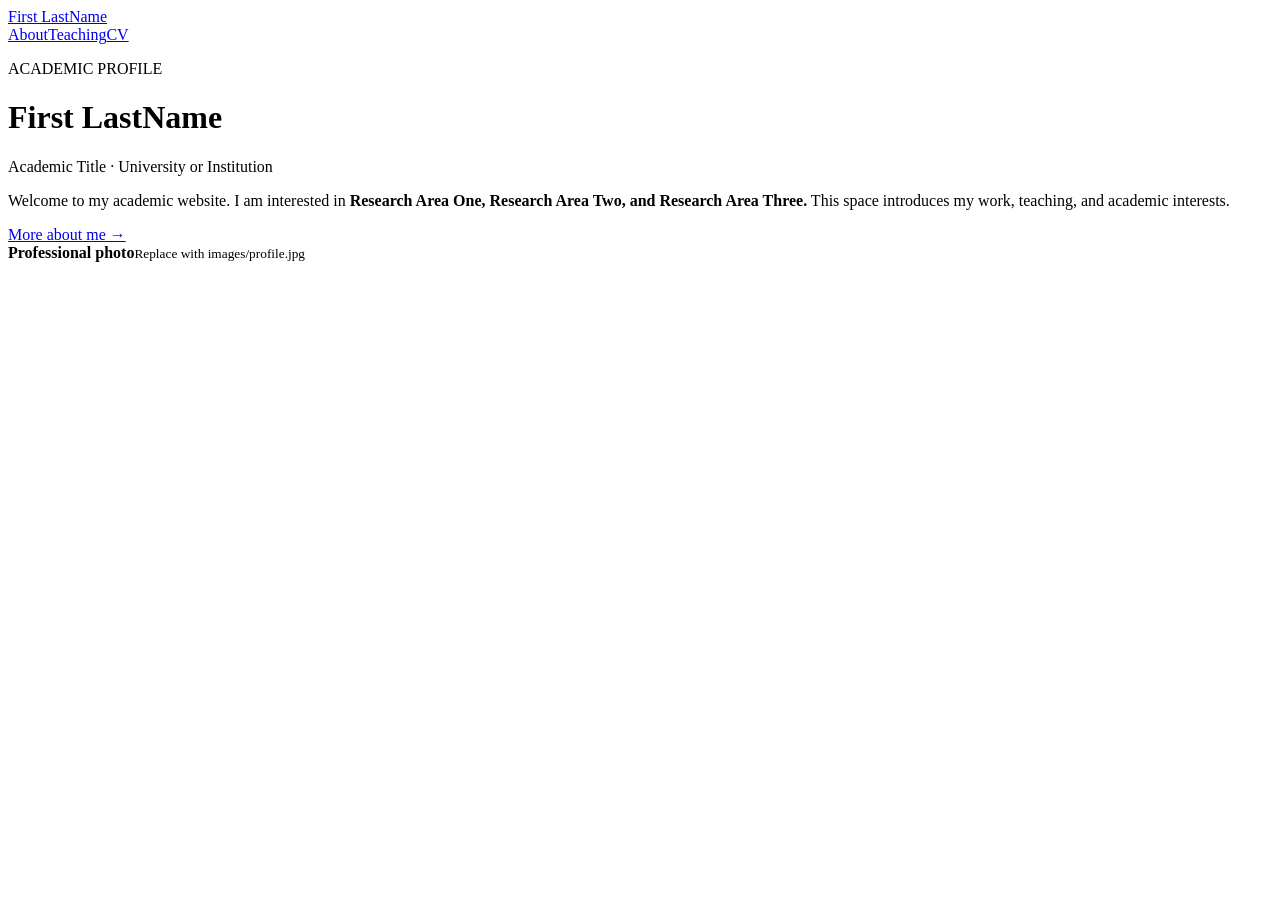
==== index.html @ 4d6f2213 "Add files via upload" ====
<!doctype html><html lang="en"><head><meta charset="utf-8"><meta name="viewport" content="width=device-width,initial-scale=1"><title>First LastName | Academic Homepage</title><link rel="stylesheet" href="style.css"></head><body><div class="wrap"><header><a class="brand" href="index.html">First LastName</a><nav aria-label="Main navigation"><a href="about.html">About</a><a href="teaching.html">Teaching</a><a href="cv.html">CV</a></nav></header><main class="hero"><div><p class="eyebrow">ACADEMIC PROFILE</p><h1>First LastName</h1><p class="subtitle">Academic Title · University or Institution</p><p>Welcome to my academic website. I am interested in <strong>Research Area One, Research Area Two, and Research Area Three.</strong> This space introduces my work, teaching, and academic interests.</p><a class="link" href="about.html">More about me →</a></div><div class="photo"><strong>Professional photo</strong><small>Replace with images/profile.jpg</small></div></main></div></body></html>
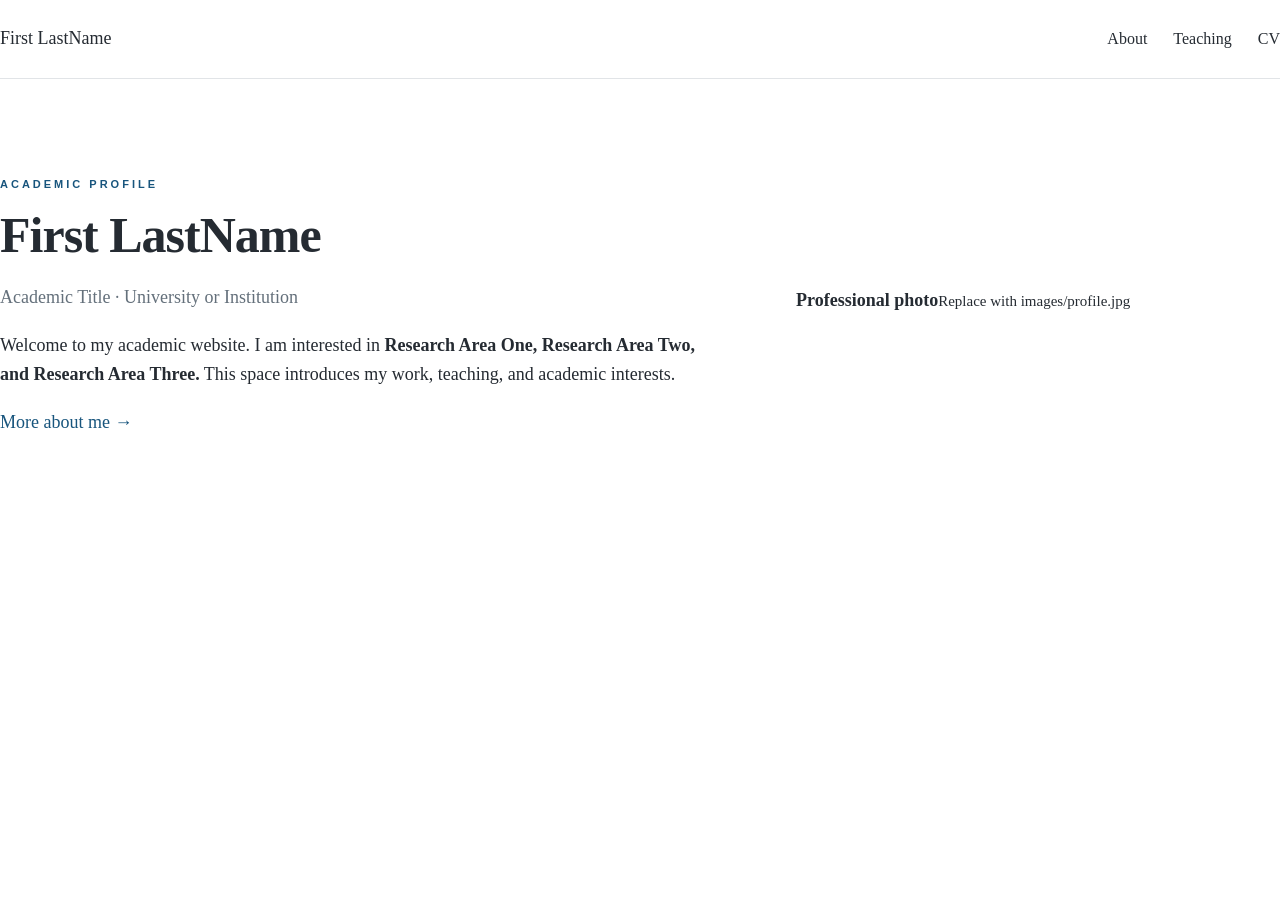
==== commit 102e89db: "Fix HTML structure and ensure proper syntax" ====
--- a/index.html
+++ b/index.html
@@ -1 +1 @@
-<!doctype html><html lang="en"><head><meta charset="utf-8"><meta name="viewport" content="width=device-width,initial-scale=1"><title>First LastName | Academic Homepage</title><link rel="stylesheet" href="style.css"></head><body><div class="wrap"><header><a class="brand" href="index.html">First LastName</a><nav aria-label="Main navigation"><a href="about.html">About</a><a href="teaching.html">Teaching</a><a href="cv.html">CV</a></nav></header><main class="hero"><div><p class="eyebrow">ACADEMIC PROFILE</p><h1>First LastName</h1><p class="subtitle">Academic Title · University or Institution</p><p>Welcome to my academic website. I am interested in <strong>Research Area One, Research Area Two, and Research Area Three.</strong> This space introduces my work, teaching, and academic interests.</p><a class="link" href="about.html">More about me →</a></div><div class="photo"><strong>Professional photo</strong><small>Replace with images/profile.jpg</small></div></main></div></body></html>
+<!doctype html><html lang="en"><head><link rel="stylesheet" href="style.css"><meta charset="utf-8"><meta name="viewport" content="width=device-width,initial-scale=1"><title>First LastName | Academic Homepage</title><link rel="stylesheet" href="style.css"></head><body><div class="wrap"><header><a class="brand" href="index.html">First LastName</a><nav aria-label="Main navigation"><a href="about.html">About</a><a href="teaching.html">Teaching</a><a href="cv.html">CV</a></nav></header><main class="hero"><div><p class="eyebrow">ACADEMIC PROFILE</p><h1>First LastName</h1><p class="subtitle">Academic Title · University or Institution</p><p>Welcome to my academic website. I am interested in <strong>Research Area One, Research Area Two, and Research Area Three.</strong> This space introduces my work, teaching, and academic interests.</p><a class="link" href="about.html">More about me →</a></div><div class="photo"><strong>Professional photo</strong><small>Replace with images/profile.jpg</small></div></main></div></body></html>
--- a/style.css
+++ b/style.css
@@ -0,0 +1,134 @@
+
+* {
+  box-sizing: border-box;
+}
+
+html {
+  scroll-behavior: smooth;
+}
+
+body {
+  margin: 0;
+  background: #ffffff;
+  color: #252b32;
+  font-family: Georgia, "Times New Roman", serif;
+  font-size: 18px;
+  line-height: 1.65;
+}
+
+a {
+  color: #18557d;
+  text-decoration: none;
+}
+
+a:hover {
+  text-decoration: underline;
+}
+
+.container {
+  max-width: 944px;
+  margin: 0 auto;
+  padding: 0 0;
+}
+
+header {
+  display: flex;
+  justify-content: space-between;
+  align-items: center;
+  padding: 24px 0;
+  border-bottom: 1px solid #e1e4e7;
+}
+
+header a {
+  color: #252b32;
+}
+
+nav {
+  display: flex;
+  gap: 26px;
+  font-size: 16px;
+}
+
+.hero {
+  display: grid;
+  grid-template-columns: 1.5fr 1fr;
+  gap: 70px;
+  align-items: center;
+  padding: 85px 0 70px;
+}
+
+h1 {
+  font-size: 50px;
+  line-height: 1.2;
+  margin: 12px 0;
+  letter-spacing: -1px;
+}
+
+h2 {
+  font-size: 28px;
+  font-weight: normal;
+  margin-bottom: 15px;
+}
+
+.subtitle {
+  color: #64707b;
+  font-size: 18px;
+}
+
+.eyebrow {
+  font-family: Arial, sans-serif;
+  color: #18557d;
+  font-size: 11px;
+  font-weight: bold;
+  letter-spacing: 3px;
+}
+
+.photo-placeholder {
+  height: 420px;
+  background: #f2f3f4;
+  border: 1px dashed #b7c0c7;
+  display: flex;
+  flex-direction: column;
+  justify-content: center;
+  align-items: center;
+  text-align: center;
+  color: #64707b;
+}
+
+section {
+  padding: 45px 0;
+}
+
+footer {
+  border-top: 1px solid #e1e4e7;
+  padding: 25px 0;
+  color: #64707b;
+  font-size: 14px;
+}
+
+@media (max-width: 980px) {
+  .container {
+    margin: 0 24px;
+  }
+}
+
+@media (max-width: 650px) {
+  header {
+    flex-direction: column;
+    gap: 12px;
+  }
+
+  .hero {
+    grid-template-columns: 1fr;
+    gap: 30px;
+    padding: 45px 0;
+  }
+
+  h1 {
+    font-size: 38px;
+  }
+
+  .photo-placeholder {
+    height: 350px;
+  }
+}
--- a/style.css
+++ b/style.css
@@ -0,0 +1,134 @@
+
+* {
+  box-sizing: border-box;
+}
+
+html {
+  scroll-behavior: smooth;
+}
+
+body {
+  margin: 0;
+  background: #ffffff;
+  color: #252b32;
+  font-family: Georgia, "Times New Roman", serif;
+  font-size: 18px;
+  line-height: 1.65;
+}
+
+a {
+  color: #18557d;
+  text-decoration: none;
+}
+
+a:hover {
+  text-decoration: underline;
+}
+
+.container {
+  max-width: 944px;
+  margin: 0 auto;
+  padding: 0 0;
+}
+
+header {
+  display: flex;
+  justify-content: space-between;
+  align-items: center;
+  padding: 24px 0;
+  border-bottom: 1px solid #e1e4e7;
+}
+
+header a {
+  color: #252b32;
+}
+
+nav {
+  display: flex;
+  gap: 26px;
+  font-size: 16px;
+}
+
+.hero {
+  display: grid;
+  grid-template-columns: 1.5fr 1fr;
+  gap: 70px;
+  align-items: center;
+  padding: 85px 0 70px;
+}
+
+h1 {
+  font-size: 50px;
+  line-height: 1.2;
+  margin: 12px 0;
+  letter-spacing: -1px;
+}
+
+h2 {
+  font-size: 28px;
+  font-weight: normal;
+  margin-bottom: 15px;
+}
+
+.subtitle {
+  color: #64707b;
+  font-size: 18px;
+}
+
+.eyebrow {
+  font-family: Arial, sans-serif;
+  color: #18557d;
+  font-size: 11px;
+  font-weight: bold;
+  letter-spacing: 3px;
+}
+
+.photo-placeholder {
+  height: 420px;
+  background: #f2f3f4;
+  border: 1px dashed #b7c0c7;
+  display: flex;
+  flex-direction: column;
+  justify-content: center;
+  align-items: center;
+  text-align: center;
+  color: #64707b;
+}
+
+section {
+  padding: 45px 0;
+}
+
+footer {
+  border-top: 1px solid #e1e4e7;
+  padding: 25px 0;
+  color: #64707b;
+  font-size: 14px;
+}
+
+@media (max-width: 980px) {
+  .container {
+    margin: 0 24px;
+  }
+}
+
+@media (max-width: 650px) {
+  header {
+    flex-direction: column;
+    gap: 12px;
+  }
+
+  .hero {
+    grid-template-columns: 1fr;
+    gap: 30px;
+    padding: 45px 0;
+  }
+
+  h1 {
+    font-size: 38px;
+  }
+
+  .photo-placeholder {
+    height: 350px;
+  }
+}
